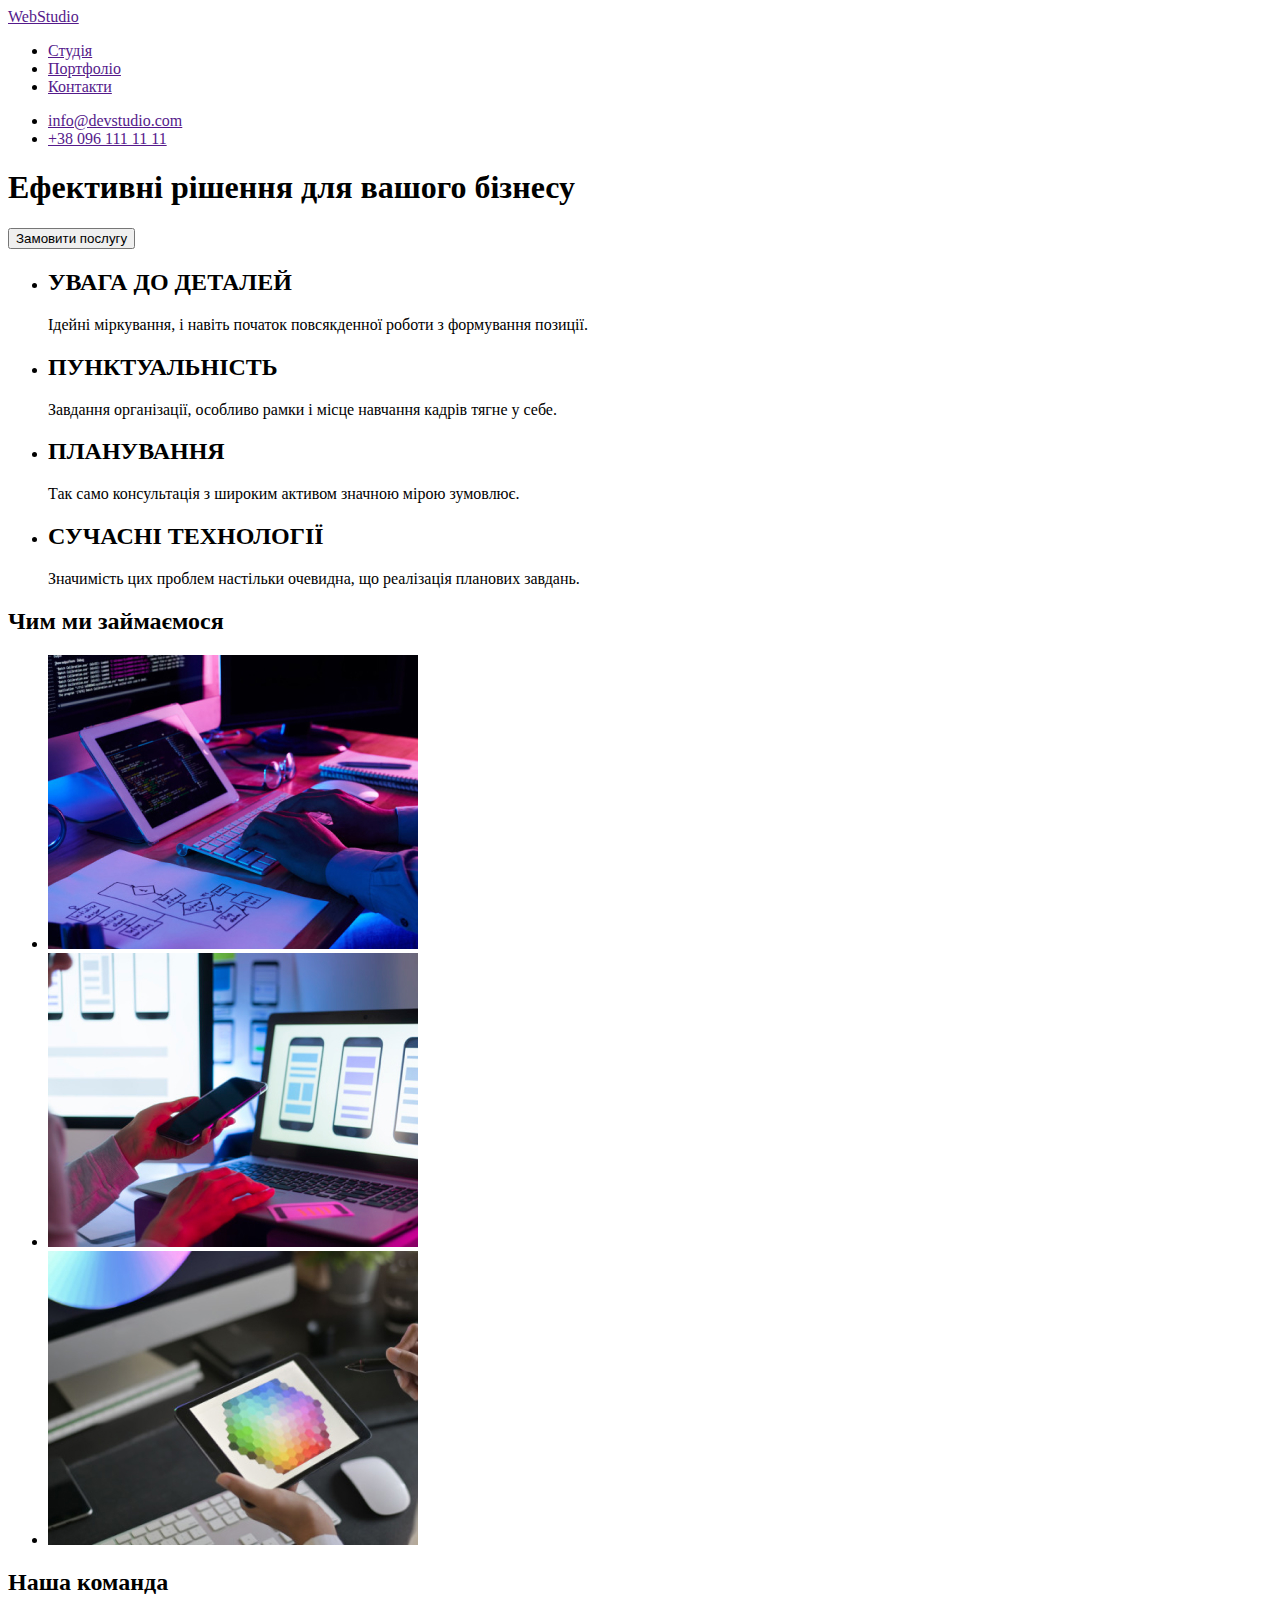
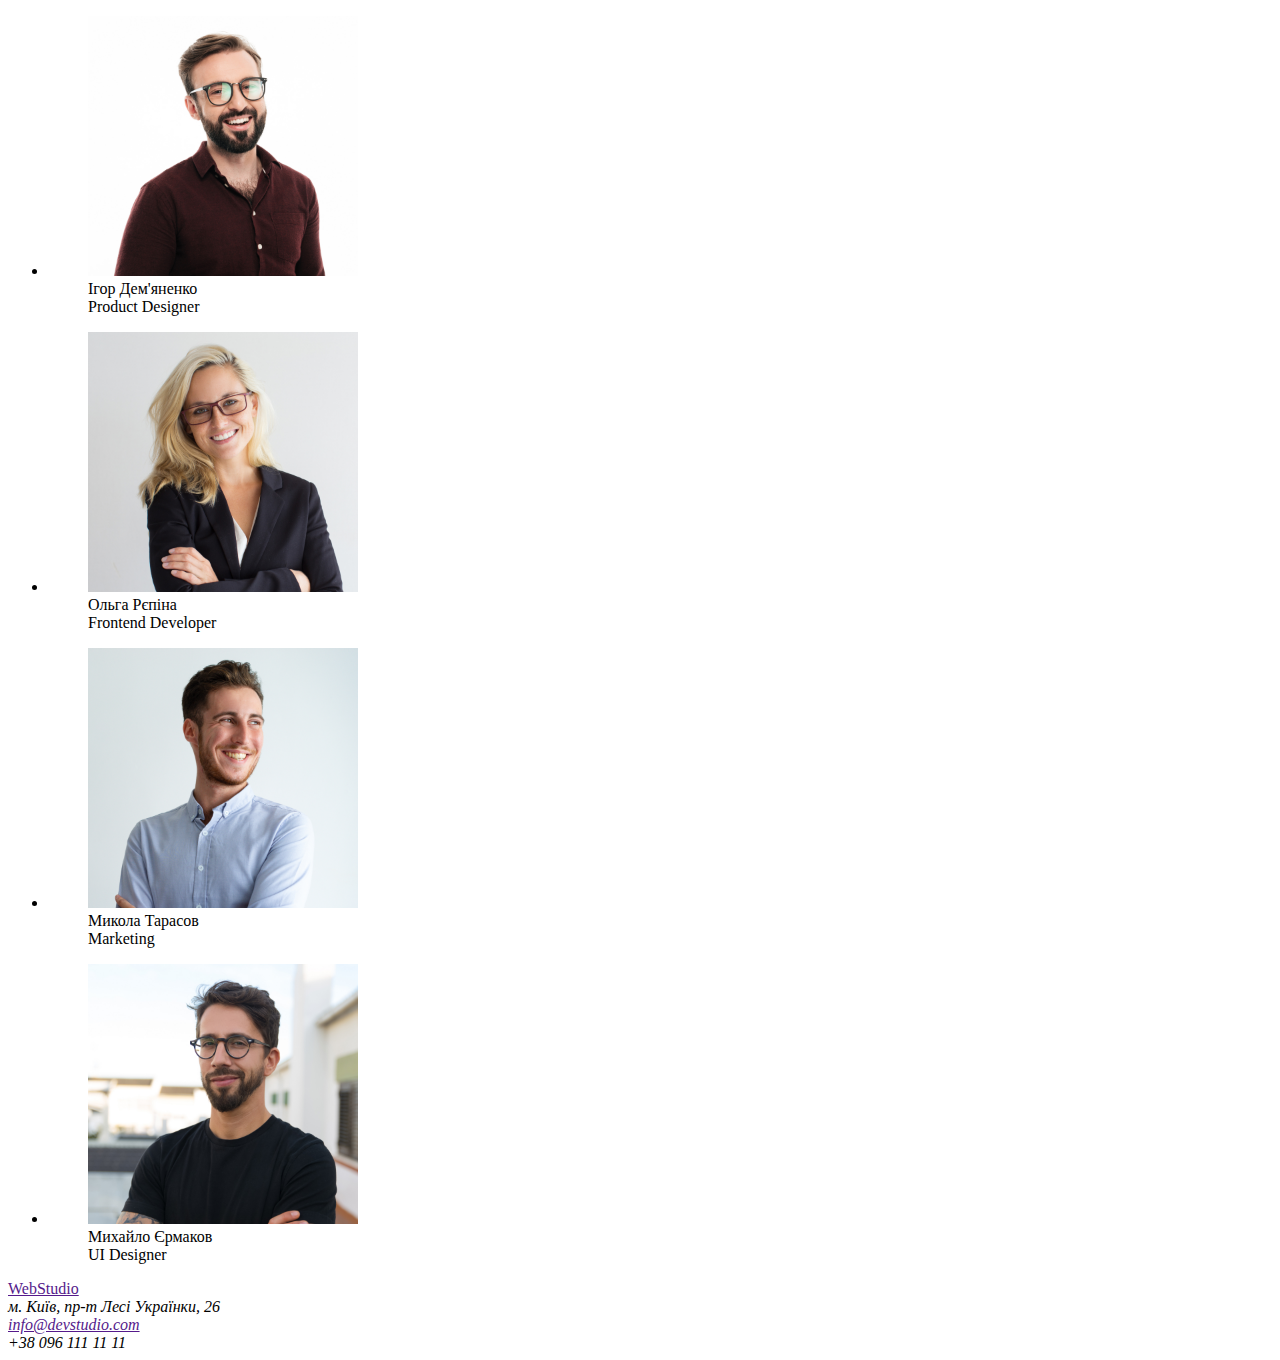
==== index.html @ 057d4aed "feat: add basic html" ====
<!DOCTYPE html>
<html lang="en">

<head>
  <meta charset="UTF-8">
  <meta name="viewport" content="width=device-width, initial-scale=1.0">
  <title>Document</title>
</head>

<body>
  <header>
    <nav>
      <a href="">
        WebStudio
      </a>

      <ul>
        <li><a href="">Студія</a></li>
        <li><a href="">Портфоліо</a></li>
        <li><a href="">Контакти</a></li>
      </ul>
    </nav>

    <ul>
      <li><a href="">info@devstudio.com</a></li>
      <li><a href="">+38 096 111 11 11</a></li>
    </ul>
  </header>

  <section>
    <h1>Ефективні рішення для вашого бізнесу</h1>
    <button type="button">Замовити послугу</button>
  </section>

  <section>
    <ul>
      <li>
        <h2>УВАГА ДО ДЕТАЛЕЙ</h2>
        <p>
          Ідейні міркування, і навіть початок повсякденної роботи з формування позиції.
        </p>
      </li>
      <li>
        <h2>ПУНКТУАЛЬНІСТЬ</h2>
        <p>
          Завдання організації, особливо рамки і місце навчання кадрів тягне у себе.
        </p>
      </li>
      <li>
        <h2>ПЛАНУВАННЯ</h2>
        <p>
          Так само консультація з широким активом значною мірою зумовлює.
        </p>
      </li>
      <li>
        <h2>СУЧАСНІ ТЕХНОЛОГІЇ</h2>
        <p>
          Значимість цих проблем настільки очевидна, що реалізація планових завдань.
        </p>
      </li>
    </ul>
  </section>

  <section>
    <h2>Чим ми займаємося</h2>
    <ul>
      <li>
        <a href=""></a>
        <img src="./images/img.jpg" alt="programmer is working" width="370">
      </li>
      <li>
        <a href=""></a>
        <img src="./images/img2.jpg" alt="web ui designer" width="370">
      </li>
      <li>
        <a href=""></a>
        <img src="./images/img3.jpg" alt="creative artist web designer" width="370">
    </ul>
  </section>

  <section>
    <h2>Наша команда</h2>
    <ul>
      <li>
        <figure>
          <img src="./images/demyanenko.jpg" alt="Product Designer" width="270">
          <figcaption>Ігор Дем'яненко<br>Product Designer</figcaption>
        </figure>
      </li>
      <li>
        <figure>
          <img src="./images/repina.jpg" alt="Frontend Developer" width="270">
          <figcaption>Ольга Рєпіна<br>Frontend Developer</figcaption>
        </figure>
      </li>
      <li>
        <figure>
          <img src="./images/tarasov.jpg" alt="Marketing" width="270">
          <figcaption>Микола Тарасов<br>Marketing</figcaption>
        </figure>
      </li>
      <li>
        <figure>
          <img src="./images/yermakov.jpg" alt="UI Designer" width="270">
          <figcaption>Михайло Єрмаков<br>UI Designer</figcaption>
        </figure>
      </li>
    </ul>
  </section>
  <footer>
    <a href="">WebStudio</a>
    <address>м. Київ, пр-т Лесі Українки, 26<br>
      <a href="">info@devstudio.com</a><br>
      +38 096 111 11 11
    </address>
  </footer>
</body>



</html>
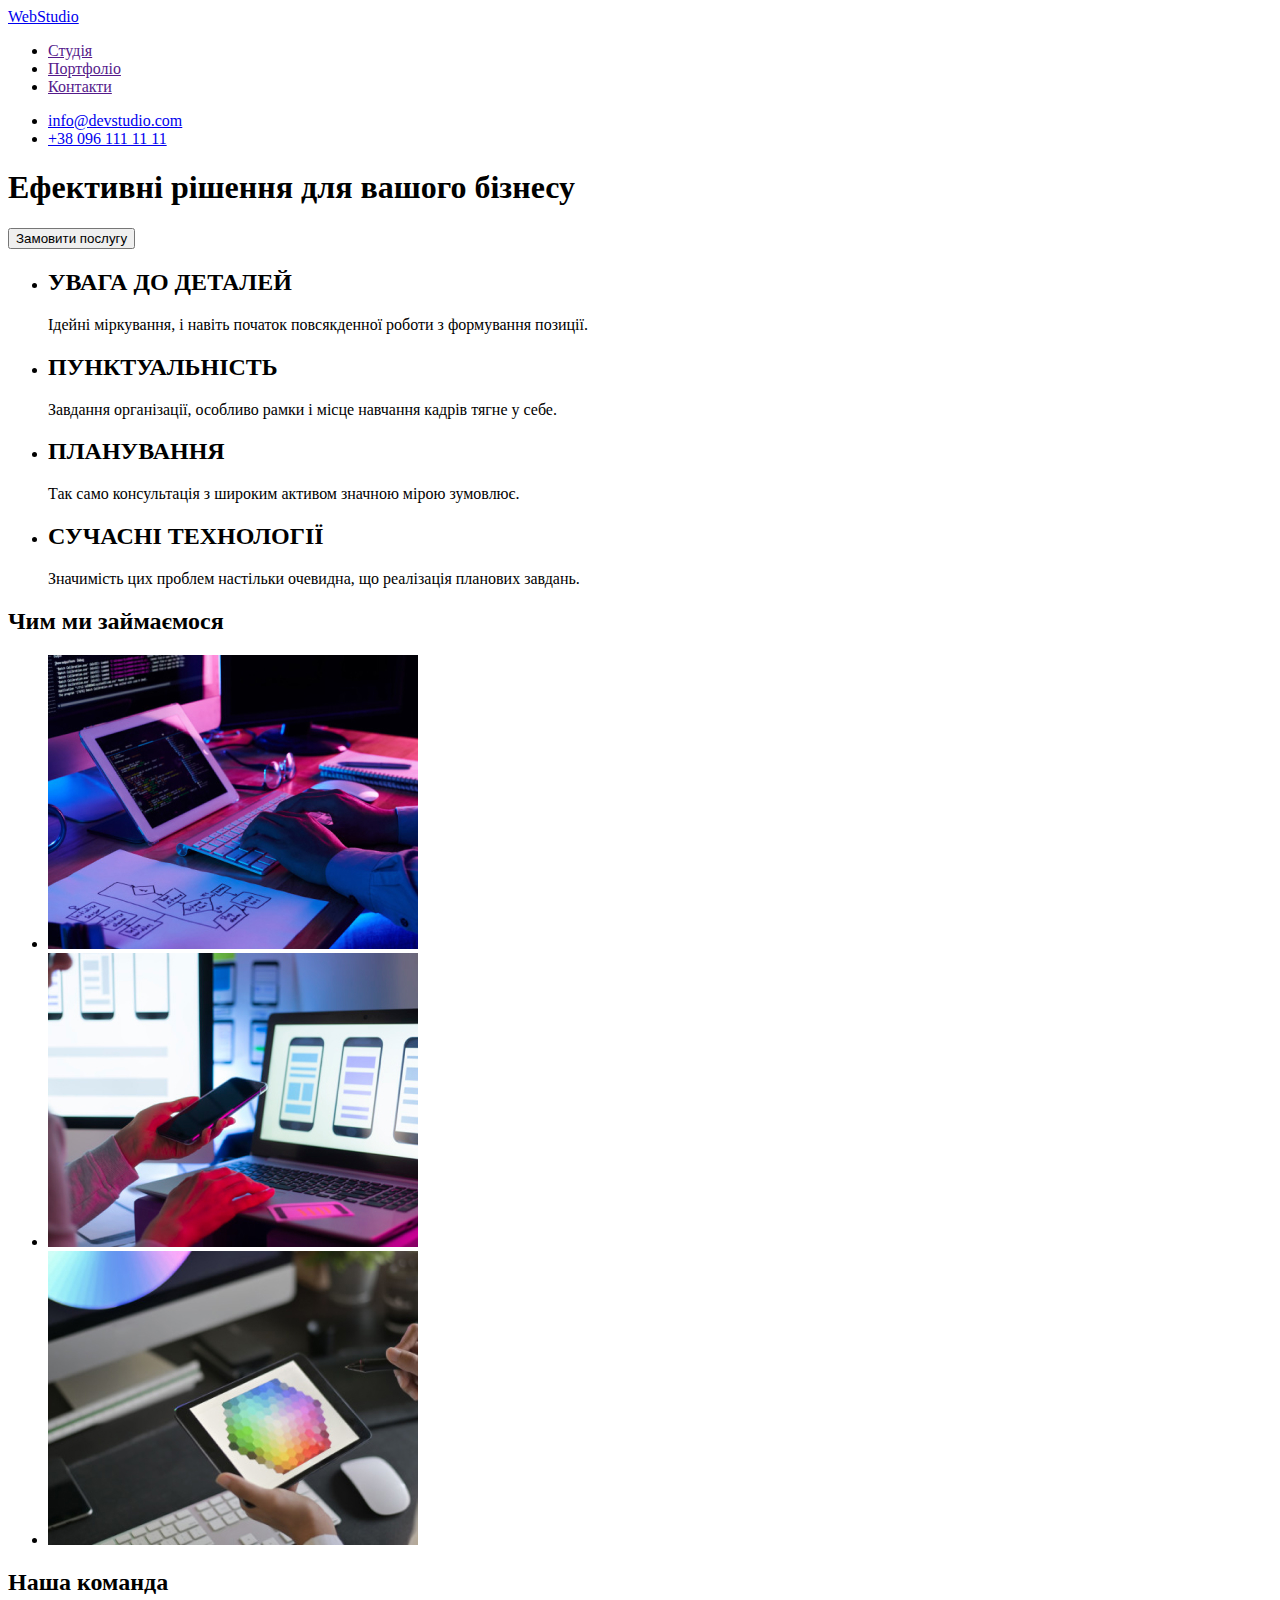
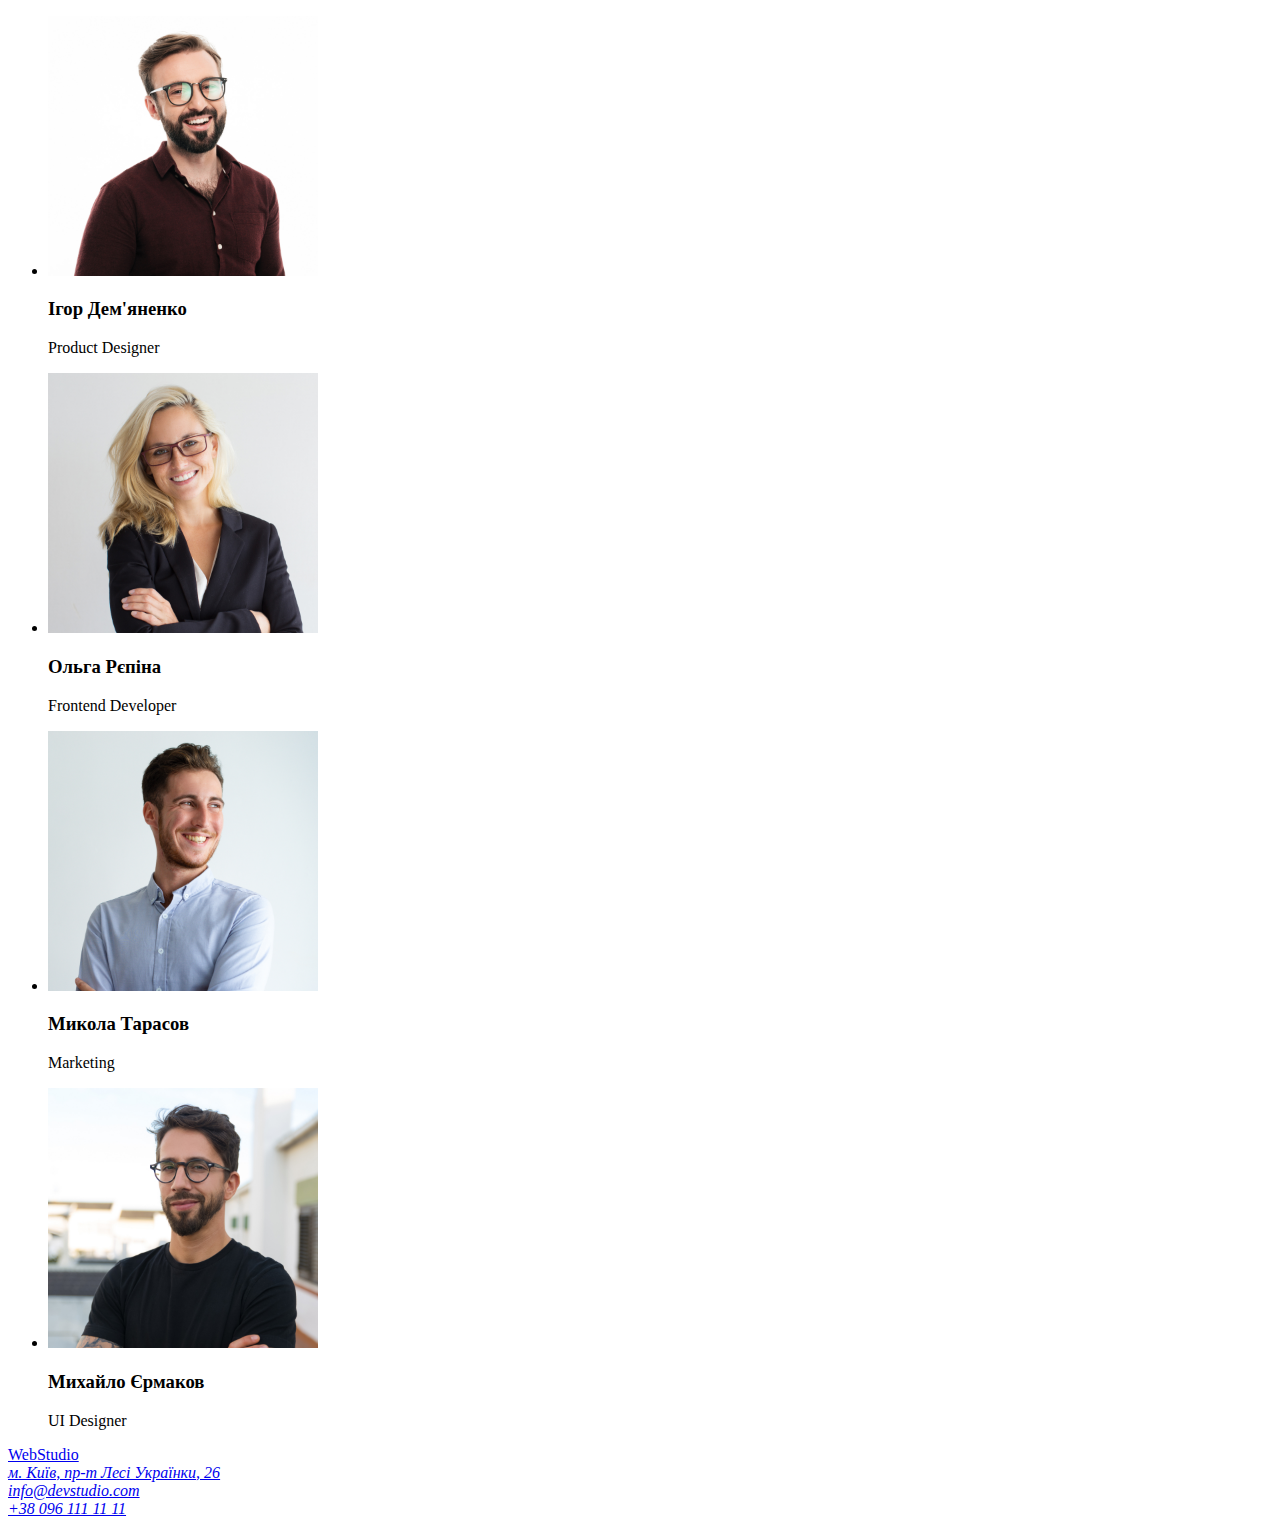
==== commit 51f61bef: "fix: update html" ====
--- a/index.html
+++ b/index.html
@@ -1,19 +1,18 @@
 <!DOCTYPE html>
-<html lang="en">
+<html lang="uk">
 
 <head>
   <meta charset="UTF-8">
   <meta name="viewport" content="width=device-width, initial-scale=1.0">
-  <title>Document</title>
+  <title>WebStudio</title>
 </head>
 
 <body>
   <header>
+    <a href="./index.html">
+      WebStudio
+    </a>
     <nav>
-      <a href="">
-        WebStudio
-      </a>
-
       <ul>
         <li><a href="">Студія</a></li>
         <li><a href="">Портфоліо</a></li>
@@ -22,8 +21,8 @@
     </nav>
 
     <ul>
-      <li><a href="">info@devstudio.com</a></li>
-      <li><a href="">+38 096 111 11 11</a></li>
+      <li><a href="mailto:info@devstudio.com">info@devstudio.com</a></li>
+      <li><a href="tel:+380961111111">+38 096 111 11 11</a></li>
     </ul>
   </header>
 
@@ -65,15 +64,12 @@
     <h2>Чим ми займаємося</h2>
     <ul>
       <li>
-        <a href=""></a>
         <img src="./images/img.jpg" alt="programmer is working" width="370">
       </li>
       <li>
-        <a href=""></a>
         <img src="./images/img2.jpg" alt="web ui designer" width="370">
       </li>
       <li>
-        <a href=""></a>
         <img src="./images/img3.jpg" alt="creative artist web designer" width="370">
     </ul>
   </section>
@@ -82,36 +78,44 @@
     <h2>Наша команда</h2>
     <ul>
       <li>
-        <figure>
-          <img src="./images/demyanenko.jpg" alt="Product Designer" width="270">
-          <figcaption>Ігор Дем'яненко<br>Product Designer</figcaption>
-        </figure>
+        <img src="./images/demyanenko.jpg" alt="Product Designer" width="270">
+        <div>
+          <h3>Ігор Дем'яненко</h3>
+          <p>Product Designer</p>
+        </div>
       </li>
       <li>
-        <figure>
-          <img src="./images/repina.jpg" alt="Frontend Developer" width="270">
-          <figcaption>Ольга Рєпіна<br>Frontend Developer</figcaption>
-        </figure>
+        <img src="./images/repina.jpg" alt="Frontend Developer" width="270">
+        <div>
+          <h3>Ольга Рєпіна</h3>
+          <p>Frontend Developer</p>
+        </div>
+
       </li>
       <li>
-        <figure>
-          <img src="./images/tarasov.jpg" alt="Marketing" width="270">
-          <figcaption>Микола Тарасов<br>Marketing</figcaption>
-        </figure>
+        <img src="./images/tarasov.jpg" alt="Marketing" width="270">
+        <div>
+          <h3>Микола Тарасов</h3>
+          <p>Marketing</p>
+        </div>
+
       </li>
       <li>
-        <figure>
-          <img src="./images/yermakov.jpg" alt="UI Designer" width="270">
-          <figcaption>Михайло Єрмаков<br>UI Designer</figcaption>
-        </figure>
+        <img src="./images/yermakov.jpg" alt="UI Designer" width="270">
+        <div>
+          <h3>Михайло Єрмаков</h3>
+          <p>UI Designer</p>
+        </div>
       </li>
     </ul>
+
   </section>
   <footer>
-    <a href="">WebStudio</a>
-    <address>м. Київ, пр-т Лесі Українки, 26<br>
-      <a href="">info@devstudio.com</a><br>
-      +38 096 111 11 11
+    <a href="./index.html">WebStudio</a>
+    <address>
+      <a href="https://maps.app.goo.gl/Mt3xaEdfmqKsdVVn9">м. Київ, пр-т Лесі Українки, 26</a><br>
+      <a href="mailto:info@devstudio.com">info@devstudio.com</a><br>
+      <a href="tel:+380961111111">+38 096 111 11 11</a>
     </address>
   </footer>
 </body>
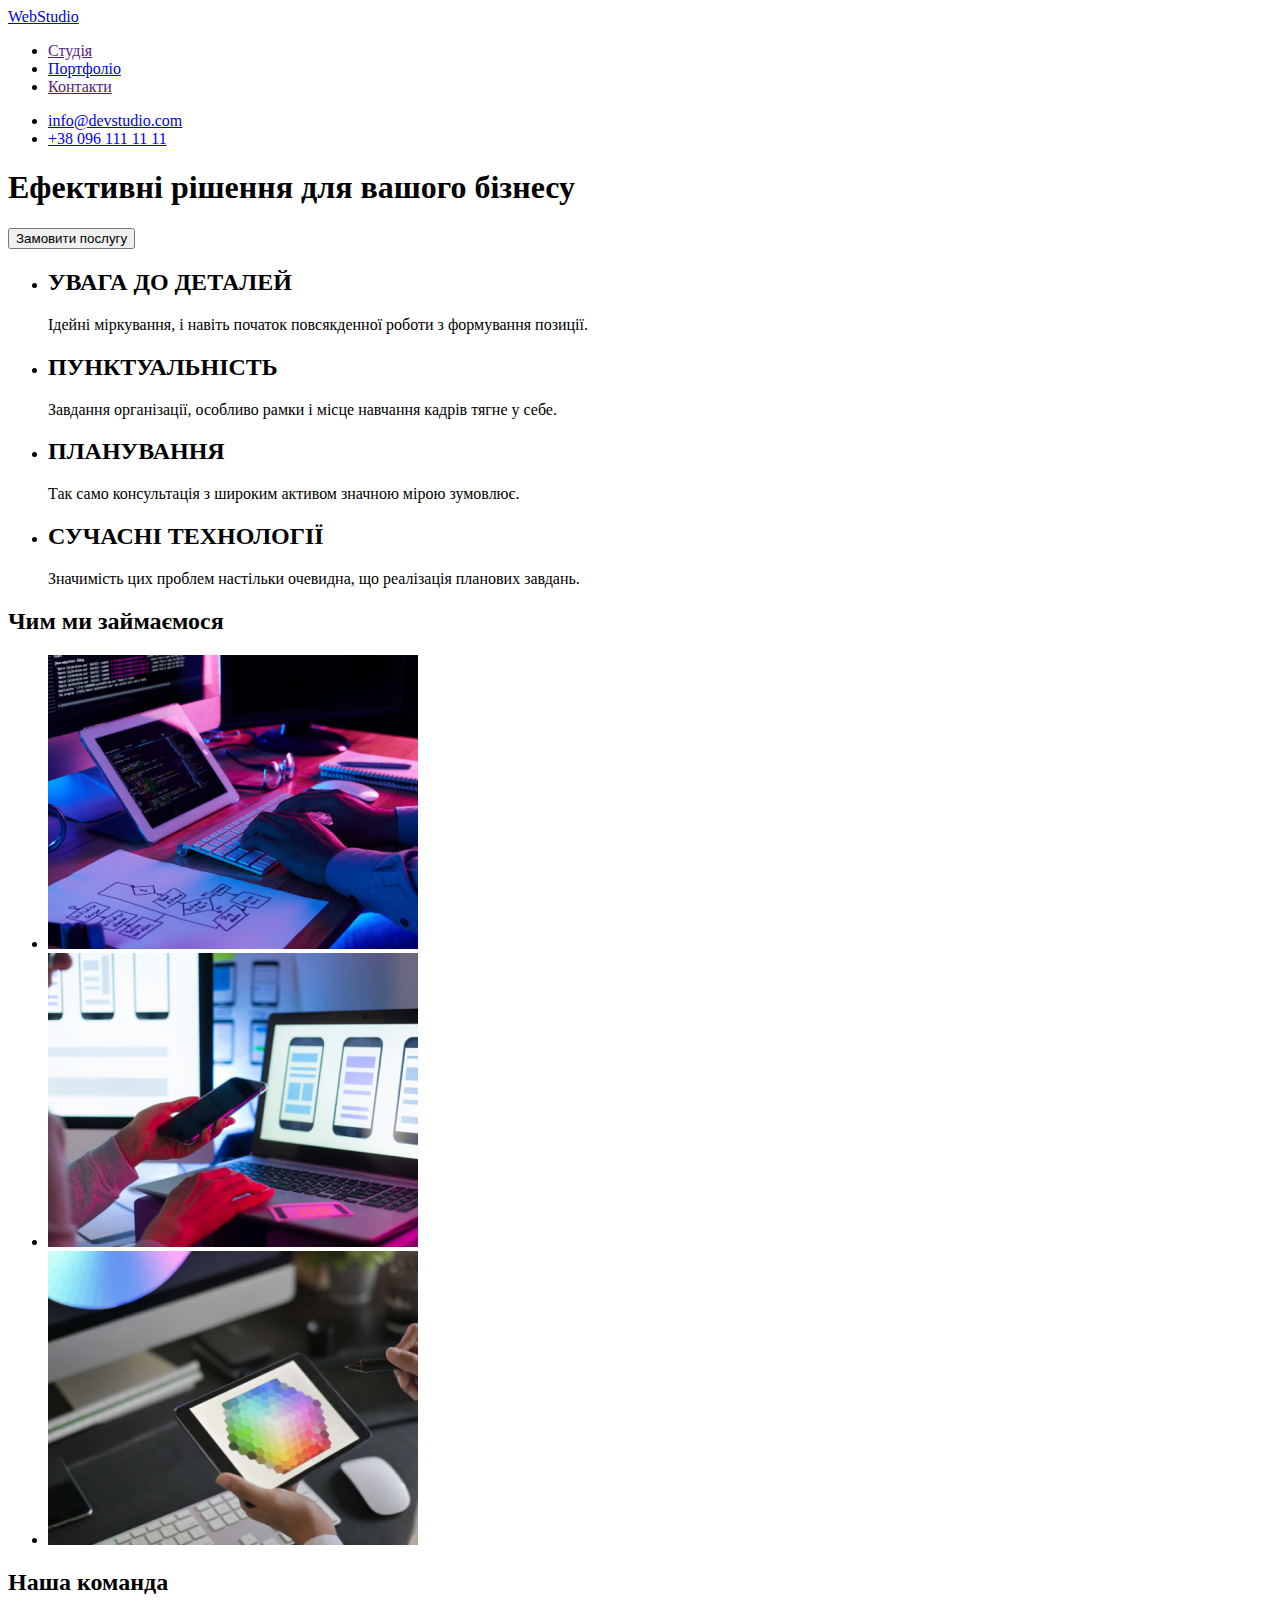
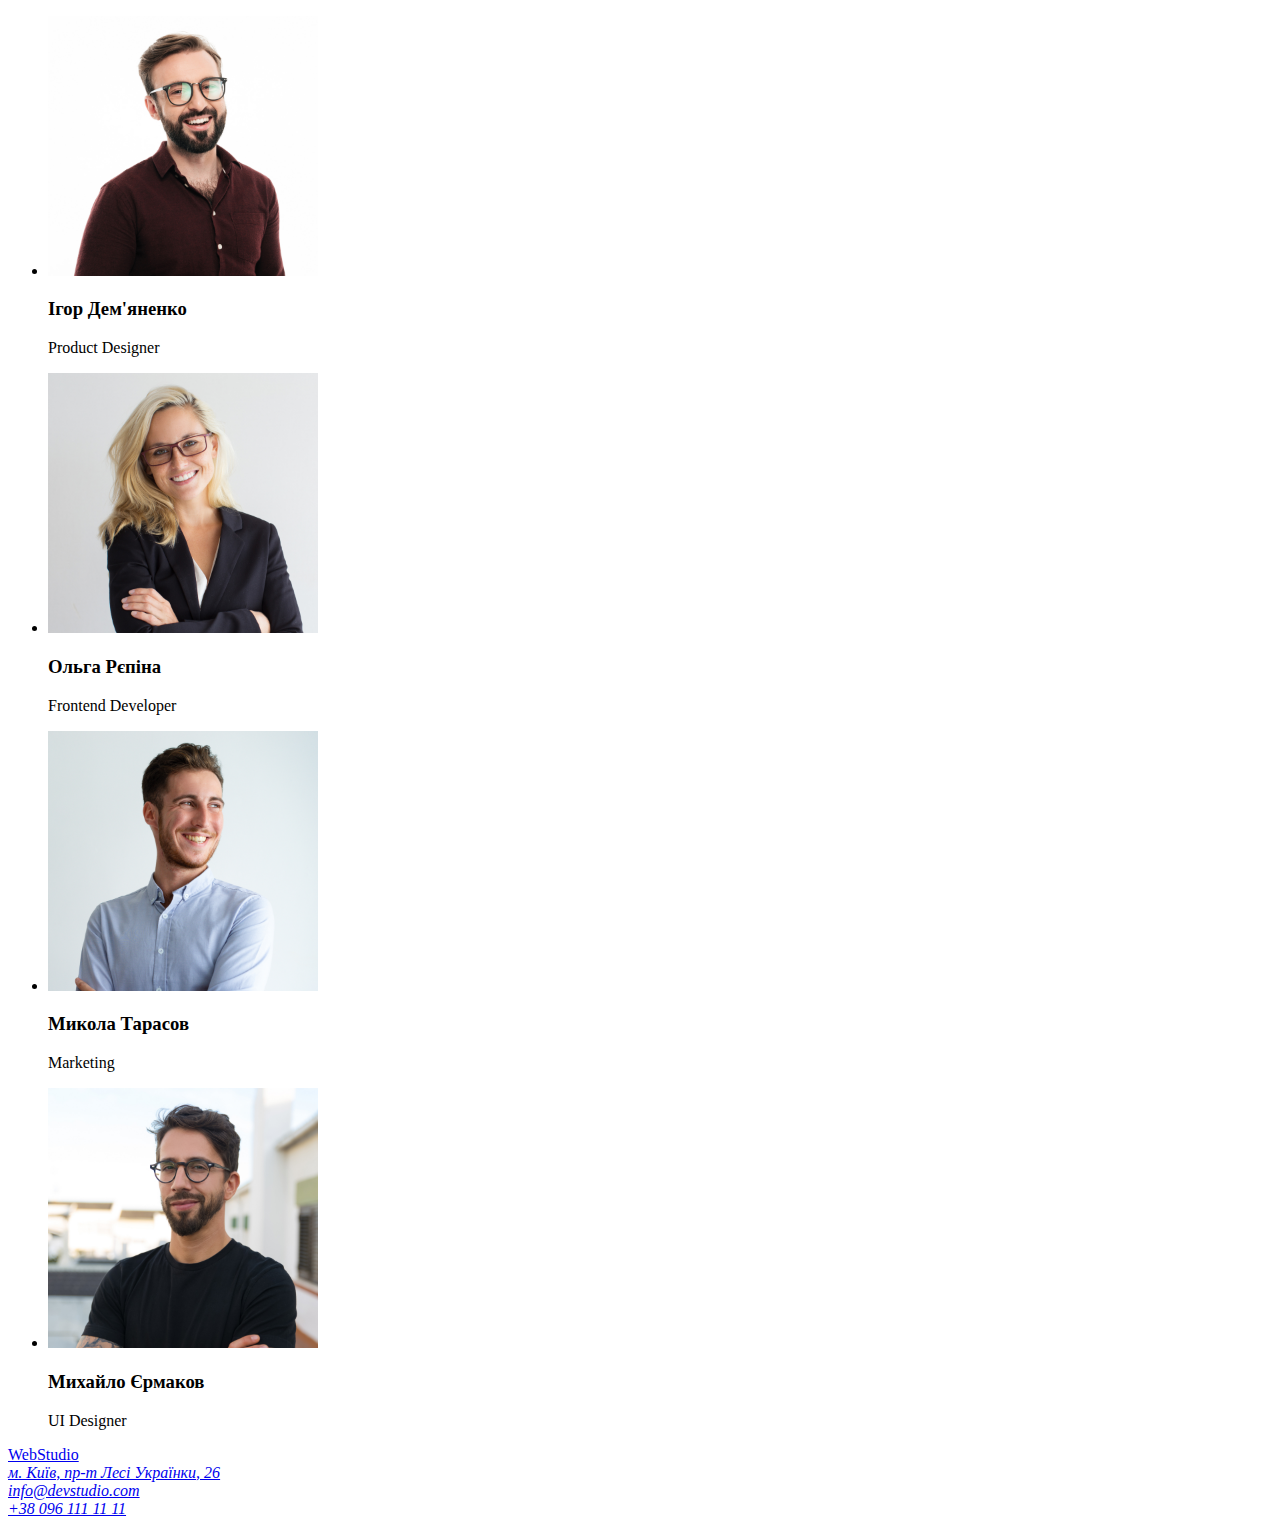
==== commit de7327a5: "fix: update layout" ====
--- a/index.html
+++ b/index.html
@@ -1,58 +1,59 @@
 <!DOCTYPE html>
-<html lang="uk">
+<html lang="ua">
 
 <head>
   <meta charset="UTF-8">
   <meta name="viewport" content="width=device-width, initial-scale=1.0">
   <title>WebStudio</title>
+  <link rel="stylesheet" href="./css/style.css">
 </head>
 
 <body>
   <header>
-    <a href="./index.html">
+    <a href="./index.html" class="logo">
       WebStudio
     </a>
     <nav>
-      <ul>
-        <li><a href="">Студія</a></li>
-        <li><a href="">Портфоліо</a></li>
-        <li><a href="">Контакти</a></li>
+      <ul class="site-nav">
+        <li><a href="" class="link">Студія</a></li>
+        <li><a href="./portfolio.html" class="link">Портфоліо</a></li>
+        <li><a href="" class="link">Контакти</a></li>
       </ul>
     </nav>
 
-    <ul>
-      <li><a href="mailto:info@devstudio.com">info@devstudio.com</a></li>
-      <li><a href="tel:+380961111111">+38 096 111 11 11</a></li>
+    <ul class="contact">
+      <li><a href="mailto:info@devstudio.com" class="contact-link">info@devstudio.com</a></li>
+      <li><a href="tel:+380961111111" class="contact-link">+38 096 111 11 11</a></li>
     </ul>
   </header>
 
-  <section>
-    <h1>Ефективні рішення для вашого бізнесу</h1>
-    <button type="button">Замовити послугу</button>
+  <section class="hero">
+    <h1 class="hero-title">Ефективні рішення для вашого бізнесу</h1>
+    <button type="" class="button">Замовити послугу</button>
   </section>
 
   <section>
     <ul>
       <li>
-        <h2>УВАГА ДО ДЕТАЛЕЙ</h2>
+        <h2 class="section-title">УВАГА ДО ДЕТАЛЕЙ</h2>
         <p>
           Ідейні міркування, і навіть початок повсякденної роботи з формування позиції.
         </p>
       </li>
       <li>
-        <h2>ПУНКТУАЛЬНІСТЬ</h2>
+        <h2 class="section-title">ПУНКТУАЛЬНІСТЬ</h2>
         <p>
           Завдання організації, особливо рамки і місце навчання кадрів тягне у себе.
         </p>
       </li>
       <li>
-        <h2>ПЛАНУВАННЯ</h2>
+        <h2 class="section-title">ПЛАНУВАННЯ</h2>
         <p>
           Так само консультація з широким активом значною мірою зумовлює.
         </p>
       </li>
       <li>
-        <h2>СУЧАСНІ ТЕХНОЛОГІЇ</h2>
+        <h2 class="section-title">СУЧАСНІ ТЕХНОЛОГІЇ</h2>
         <p>
           Значимість цих проблем настільки очевидна, що реалізація планових завдань.
         </p>
@@ -61,61 +62,61 @@
   </section>
 
   <section>
-    <h2>Чим ми займаємося</h2>
+    <h2 class="section-title">Чим ми займаємося</h2>
     <ul>
       <li>
-        <img src="./images/img.jpg" alt="programmer is working" width="370">
+        <img src="./images/img.jpg" alt="програміст, який працює" width="370">
       </li>
       <li>
-        <img src="./images/img2.jpg" alt="web ui designer" width="370">
+        <img src="./images/img2.jpg" alt="веб дизайнер" width="370">
       </li>
       <li>
-        <img src="./images/img3.jpg" alt="creative artist web designer" width="370">
+        <img src="./images/img3.jpg" alt="креативний веб дизайнер" width="370">
     </ul>
   </section>
 
   <section>
-    <h2>Наша команда</h2>
+    <h2 class="section-title">Наша команда</h2>
     <ul>
       <li>
-        <img src="./images/demyanenko.jpg" alt="Product Designer" width="270">
+        <img src="./images/demyanenko.jpg" alt="продуктовий дизайнер" width="270">
         <div>
-          <h3>Ігор Дем'яненко</h3>
+          <h3 class="section-title">Ігор Дем'яненко</h3>
           <p>Product Designer</p>
         </div>
       </li>
       <li>
-        <img src="./images/repina.jpg" alt="Frontend Developer" width="270">
+        <img src="./images/repina.jpg" alt="фронтенд розробник" width="270">
         <div>
-          <h3>Ольга Рєпіна</h3>
+          <h3 class="section-title">Ольга Рєпіна</h3>
           <p>Frontend Developer</p>
         </div>
 
       </li>
       <li>
-        <img src="./images/tarasov.jpg" alt="Marketing" width="270">
+        <img src="./images/tarasov.jpg" alt="маркетинг" width="270">
         <div>
-          <h3>Микола Тарасов</h3>
+          <h3 class="section-title">Микола Тарасов</h3>
           <p>Marketing</p>
         </div>
 
       </li>
       <li>
-        <img src="./images/yermakov.jpg" alt="UI Designer" width="270">
+        <img src="./images/yermakov.jpg" alt="дизайнер" width="270">
         <div>
-          <h3>Михайло Єрмаков</h3>
+          <h3 class="section-title">Михайло Єрмаков</h3>
           <p>UI Designer</p>
         </div>
       </li>
     </ul>
 
   </section>
-  <footer>
+  <footer class="footer">
     <a href="./index.html">WebStudio</a>
-    <address>
-      <a href="https://maps.app.goo.gl/Mt3xaEdfmqKsdVVn9">м. Київ, пр-т Лесі Українки, 26</a><br>
-      <a href="mailto:info@devstudio.com">info@devstudio.com</a><br>
-      <a href="tel:+380961111111">+38 096 111 11 11</a>
+    <address class="address">
+      <a href="https://maps.app.goo.gl/Mt3xaEdfmqKsdVVn9" class="address-map">м. Київ, пр-т Лесі Українки, 26</a><br>
+      <a href="mailto:info@devstudio.com" class="address-contact">info@devstudio.com</a><br>
+      <a href="tel:+380961111111" class="address-contact">+38 096 111 11 11</a>
     </address>
   </footer>
 </body>
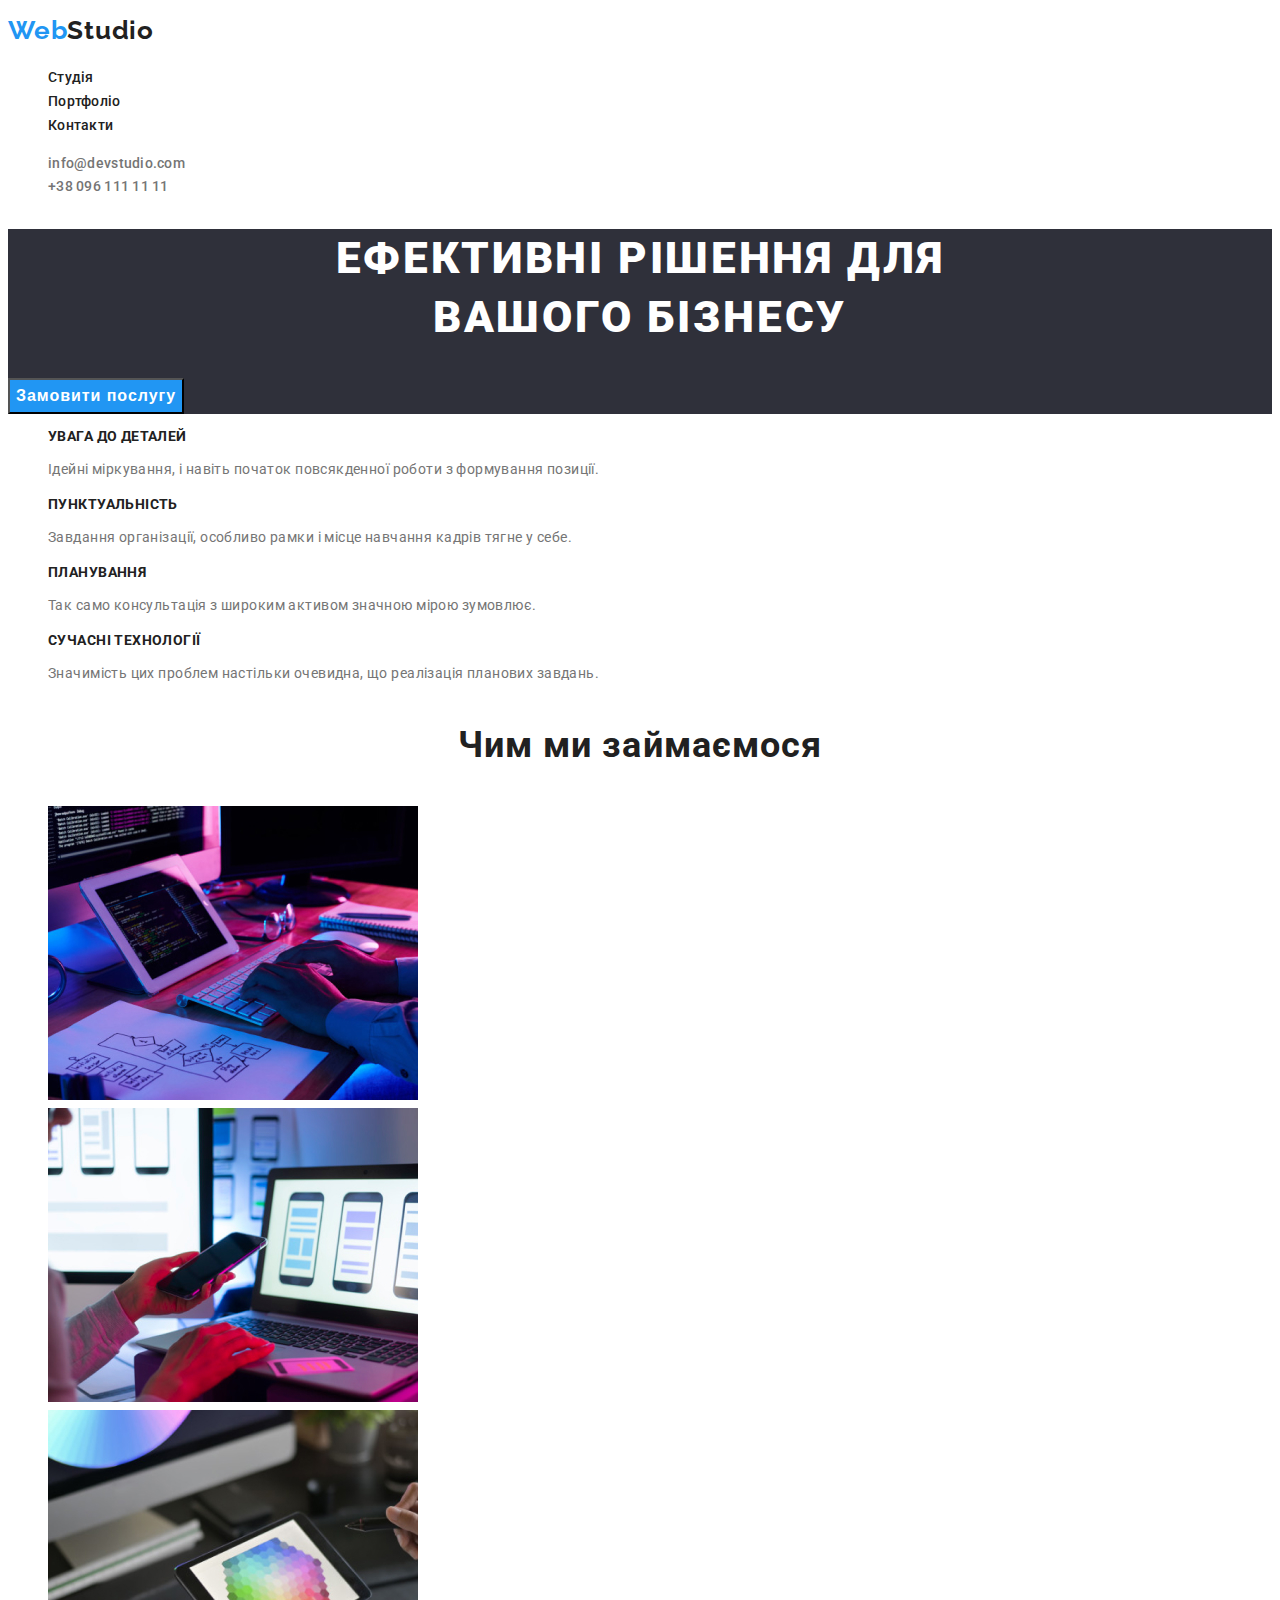
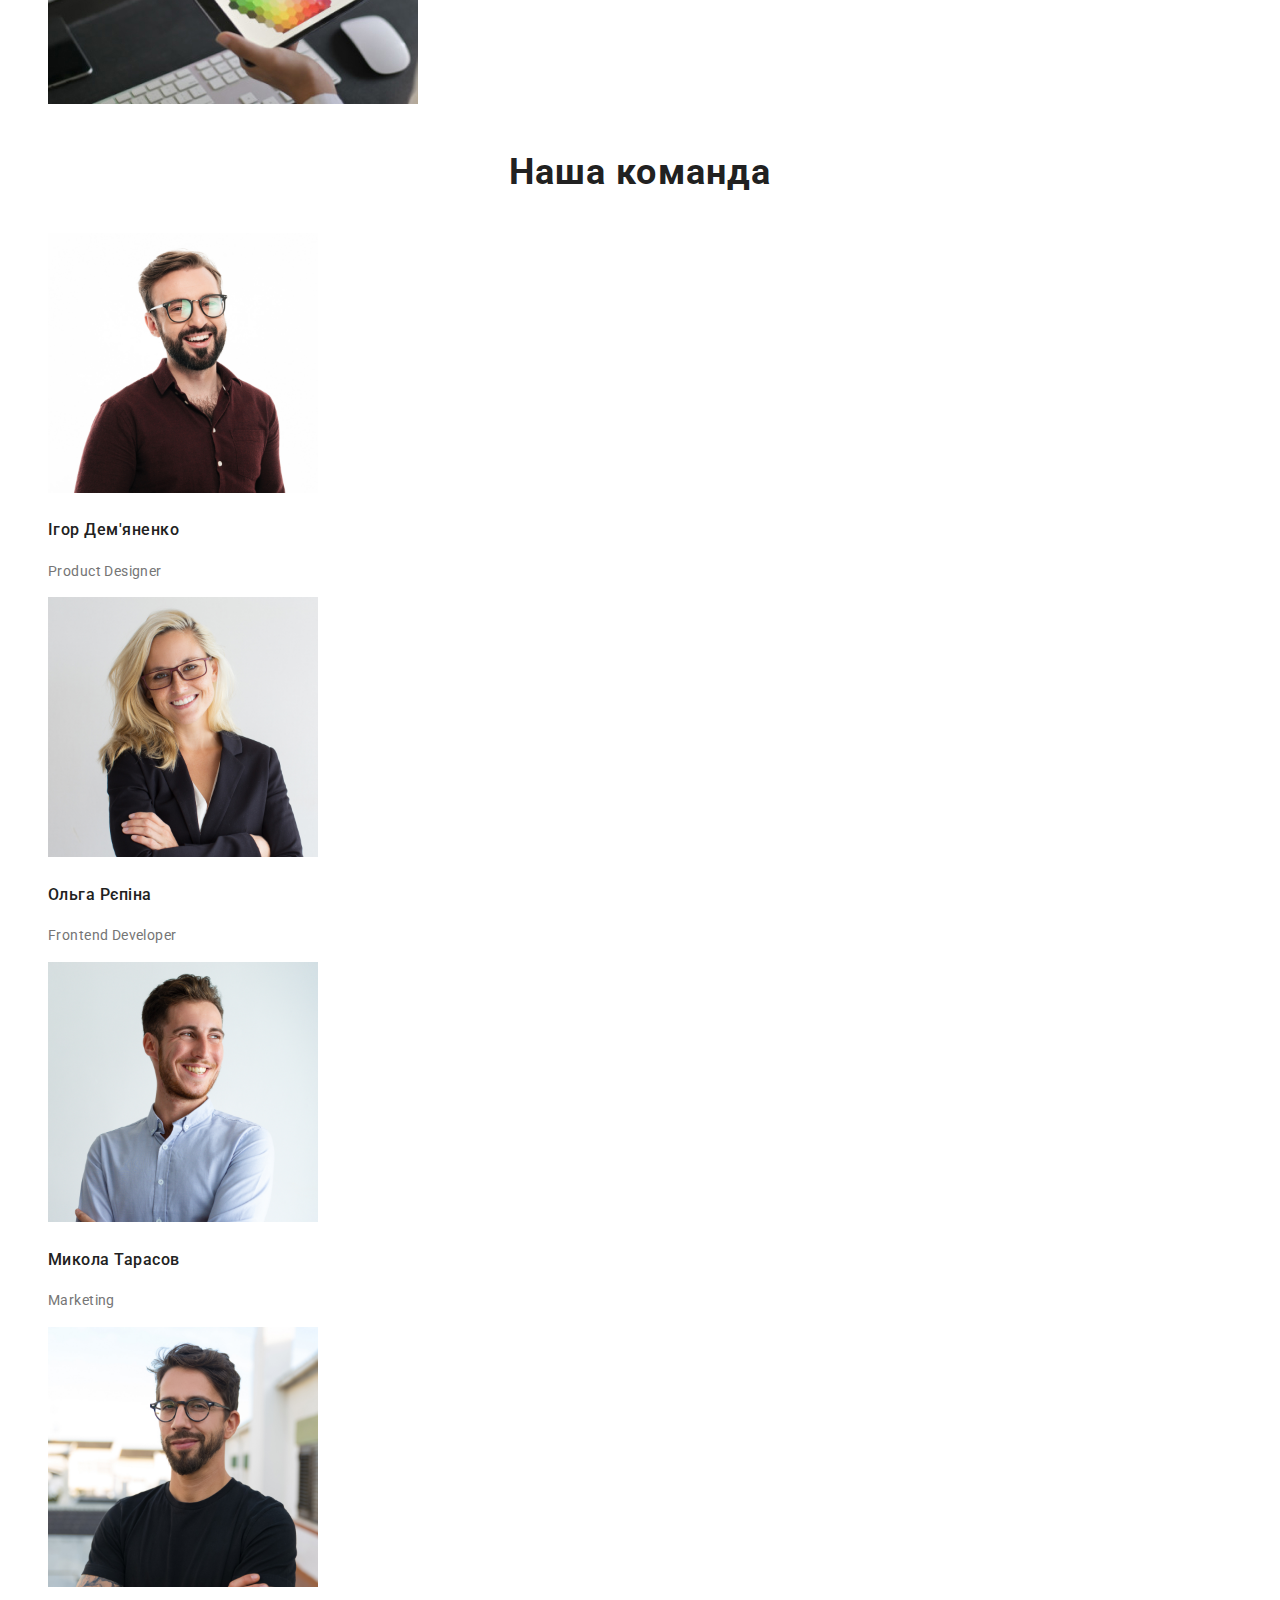
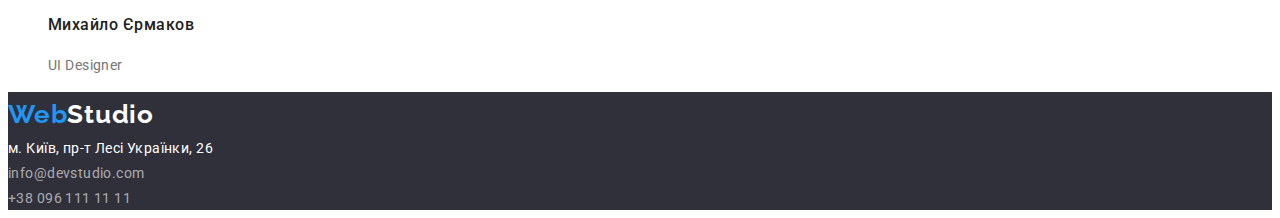
==== commit 12dc585e: "feat: add portfolio page, color and fonts" ====
--- a/index.html
+++ b/index.html
@@ -5,13 +5,17 @@
   <meta charset="UTF-8">
   <meta name="viewport" content="width=device-width, initial-scale=1.0">
   <title>WebStudio</title>
+  <link rel="preconnect" href="https://fonts.googleapis.com">
+  <link rel="preconnect" href="https://fonts.gstatic.com" crossorigin>
+  <link href="https://fonts.googleapis.com/css2?family=Raleway:wght@700&family=Roboto:wght@400;500;700;900&display=swap"
+    rel="stylesheet">
   <link rel="stylesheet" href="./css/style.css">
 </head>
 
 <body>
   <header>
     <a href="./index.html" class="logo">
-      WebStudio
+      <span class="accent">Web</span>Studio
     </a>
     <nav>
       <ul class="site-nav">
@@ -28,32 +32,32 @@
   </header>
 
   <section class="hero">
-    <h1 class="hero-title">Ефективні рішення для вашого бізнесу</h1>
+    <h1 class="hero-title">Ефективні рішення для<br>вашого бізнесу</h1>
     <button type="" class="button">Замовити послугу</button>
   </section>
 
   <section>
     <ul>
       <li>
-        <h2 class="section-title">УВАГА ДО ДЕТАЛЕЙ</h2>
+        <h2 class="section-title text">УВАГА ДО ДЕТАЛЕЙ</h2>
         <p>
           Ідейні міркування, і навіть початок повсякденної роботи з формування позиції.
         </p>
       </li>
       <li>
-        <h2 class="section-title">ПУНКТУАЛЬНІСТЬ</h2>
+        <h2 class="section-title text">ПУНКТУАЛЬНІСТЬ</h2>
         <p>
           Завдання організації, особливо рамки і місце навчання кадрів тягне у себе.
         </p>
       </li>
       <li>
-        <h2 class="section-title">ПЛАНУВАННЯ</h2>
+        <h2 class="section-title text">ПЛАНУВАННЯ</h2>
         <p>
           Так само консультація з широким активом значною мірою зумовлює.
         </p>
       </li>
       <li>
-        <h2 class="section-title">СУЧАСНІ ТЕХНОЛОГІЇ</h2>
+        <h2 class="section-title text">СУЧАСНІ ТЕХНОЛОГІЇ</h2>
         <p>
           Значимість цих проблем настільки очевидна, що реалізація планових завдань.
         </p>
@@ -62,7 +66,7 @@
   </section>
 
   <section>
-    <h2 class="section-title">Чим ми займаємося</h2>
+    <h2 class="section-title name">Чим ми займаємося</h2>
     <ul>
       <li>
         <img src="./images/img.jpg" alt="програміст, який працює" width="370">
@@ -76,7 +80,7 @@
   </section>
 
   <section>
-    <h2 class="section-title">Наша команда</h2>
+    <h2 class="section-title name">Наша команда</h2>
     <ul>
       <li>
         <img src="./images/demyanenko.jpg" alt="продуктовий дизайнер" width="270">
@@ -112,9 +116,12 @@
 
   </section>
   <footer class="footer">
-    <a href="./index.html">WebStudio</a>
+    <a href="./index.html" class="logo">
+      <span class="accent">Web</span><span class="accent-studio">Studio</span>
+    </a>
     <address class="address">
-      <a href="https://maps.app.goo.gl/Mt3xaEdfmqKsdVVn9" class="address-map">м. Київ, пр-т Лесі Українки, 26</a><br>
+      <a href="https://maps.app.goo.gl/Mt3xaEdfmqKsdVVn9" target="_blank" class="address-map">м. Київ, пр-т Лесі
+        Українки, 26</a><br>
       <a href="mailto:info@devstudio.com" class="address-contact">info@devstudio.com</a><br>
       <a href="tel:+380961111111" class="address-contact">+38 096 111 11 11</a>
     </address>
--- a/css/style.css
+++ b/css/style.css
@@ -0,0 +1,172 @@
+:root {
+    --primary-grey: #757575;
+    --primary-dark: #212121;
+    --accent: #2196F3;
+    --address: rgba(255, 255, 255, 0.60);
+    --white: #FFF;
+}
+
+ul {
+    list-style: none;
+}
+
+body {
+    color: var(--primary-grey);
+    font-family: Roboto, sans-serif;
+    font-size: 14px;
+    font-weight: 400;
+    line-height: 1.7;
+    letter-spacing: 0.42px;
+}
+
+.accent {
+    color: var(--accent)
+}
+
+.logo {
+    color: var(--primary-dark);
+    font-family: Raleway, sans-serif;
+    font-size: 26px;
+    font-weight: 700;
+    letter-spacing: 0.78px;
+    text-decoration: none;
+}
+
+.site-nav .link {
+    color: var(--primary-dark);
+    font-size: 14px;
+    font-weight: 500;
+    letter-spacing: 0.28px;
+    text-decoration: none;
+}
+
+.site-nav .link:hover,
+.site-nav .link:focus {
+    color: var(--accent);
+}
+
+.contact .contact-link {
+    color: var(--primary-grey);
+    font-size: 14px;
+    font-weight: 500;
+    letter-spacing: 0.28px;
+    text-decoration: none;
+}
+
+.contact .contact-link:hover,
+.contact .contact-link:focus {
+    color: var(--accent);
+}
+
+.hero-title {
+    color: var(--white);
+    text-align: center;
+    font-size: 44px;
+    font-weight: 900;
+    line-height: 1.36;
+    letter-spacing: 2.64px;
+    text-transform: uppercase;
+}
+
+.hero {
+    background-color: #2F303A;
+}
+
+.button,
+.button.focus {
+    color: var(--white);
+    background-color: var(--accent);
+    text-align: center;
+    font-size: 16px;
+    font-weight: 700;
+    line-height: 1.9;
+    letter-spacing: 0.96px;
+}
+
+.section-title.text {
+    font-size: 14px;
+    font-style: normal;
+    font-weight: 700;
+    line-height: normal;
+    letter-spacing: 0.42px;
+    text-transform: uppercase;
+}
+
+.section-title {
+    color: var(--primary-dark);
+    font-size: 16px;
+    font-weight: 500;
+    letter-spacing: 0.48px;
+}
+
+.section-title.name {
+    text-align: center;
+    font-size: 36px;
+    font-weight: 700;
+    letter-spacing: 1.08px;
+}
+
+.address .address-map {
+    color: var(--white);
+    font-style: normal;
+    line-height: 24px;
+    text-decoration: none;
+}
+
+.address .address-contact {
+    color: var(--address);
+    font-style: normal;
+    line-height: 24px;
+    text-decoration: none;
+}
+
+.address .address-map:hover,
+.address .address-map:focus,
+.address .address-contact:hover,
+.address .address-contact:focus {
+    color: var(--accent);
+}
+
+.accent-studio {
+    color: var(--white);
+}
+
+.footer {
+    background-color: #2F303A;
+}
+
+/* Portfolio page */
+
+.portfolio-nav .filter-link {
+    color: var(--primary-dark);
+    text-align: center;
+    font-family: Roboto, sans-serif;
+    font-size: 16px;
+    font-weight: 500;
+    line-height: 1.6;
+    letter-spacing: 0.48px;
+}
+
+.portfolio-nav .filter-link:focus,
+.portfolio-nav .filter-link:hover {
+    color: var(--white);
+    background-color: #2196F3;
+}
+
+.portfolio-title {
+    color: var(--primary-dark);
+    font-family: Roboto, sans-serif;
+    font-size: 18px;
+    font-weight: 700;
+    line-height: 2;
+    letter-spacing: 1.08px;
+}
+
+.portfolio-desc {
+    color: var(--primary-grey);
+    font-family: Roboto, sans-serif;
+    font-size: 16px;
+    font-weight: 400;
+    line-height: 1.8;
+    letter-spacing: 0.48px;
+}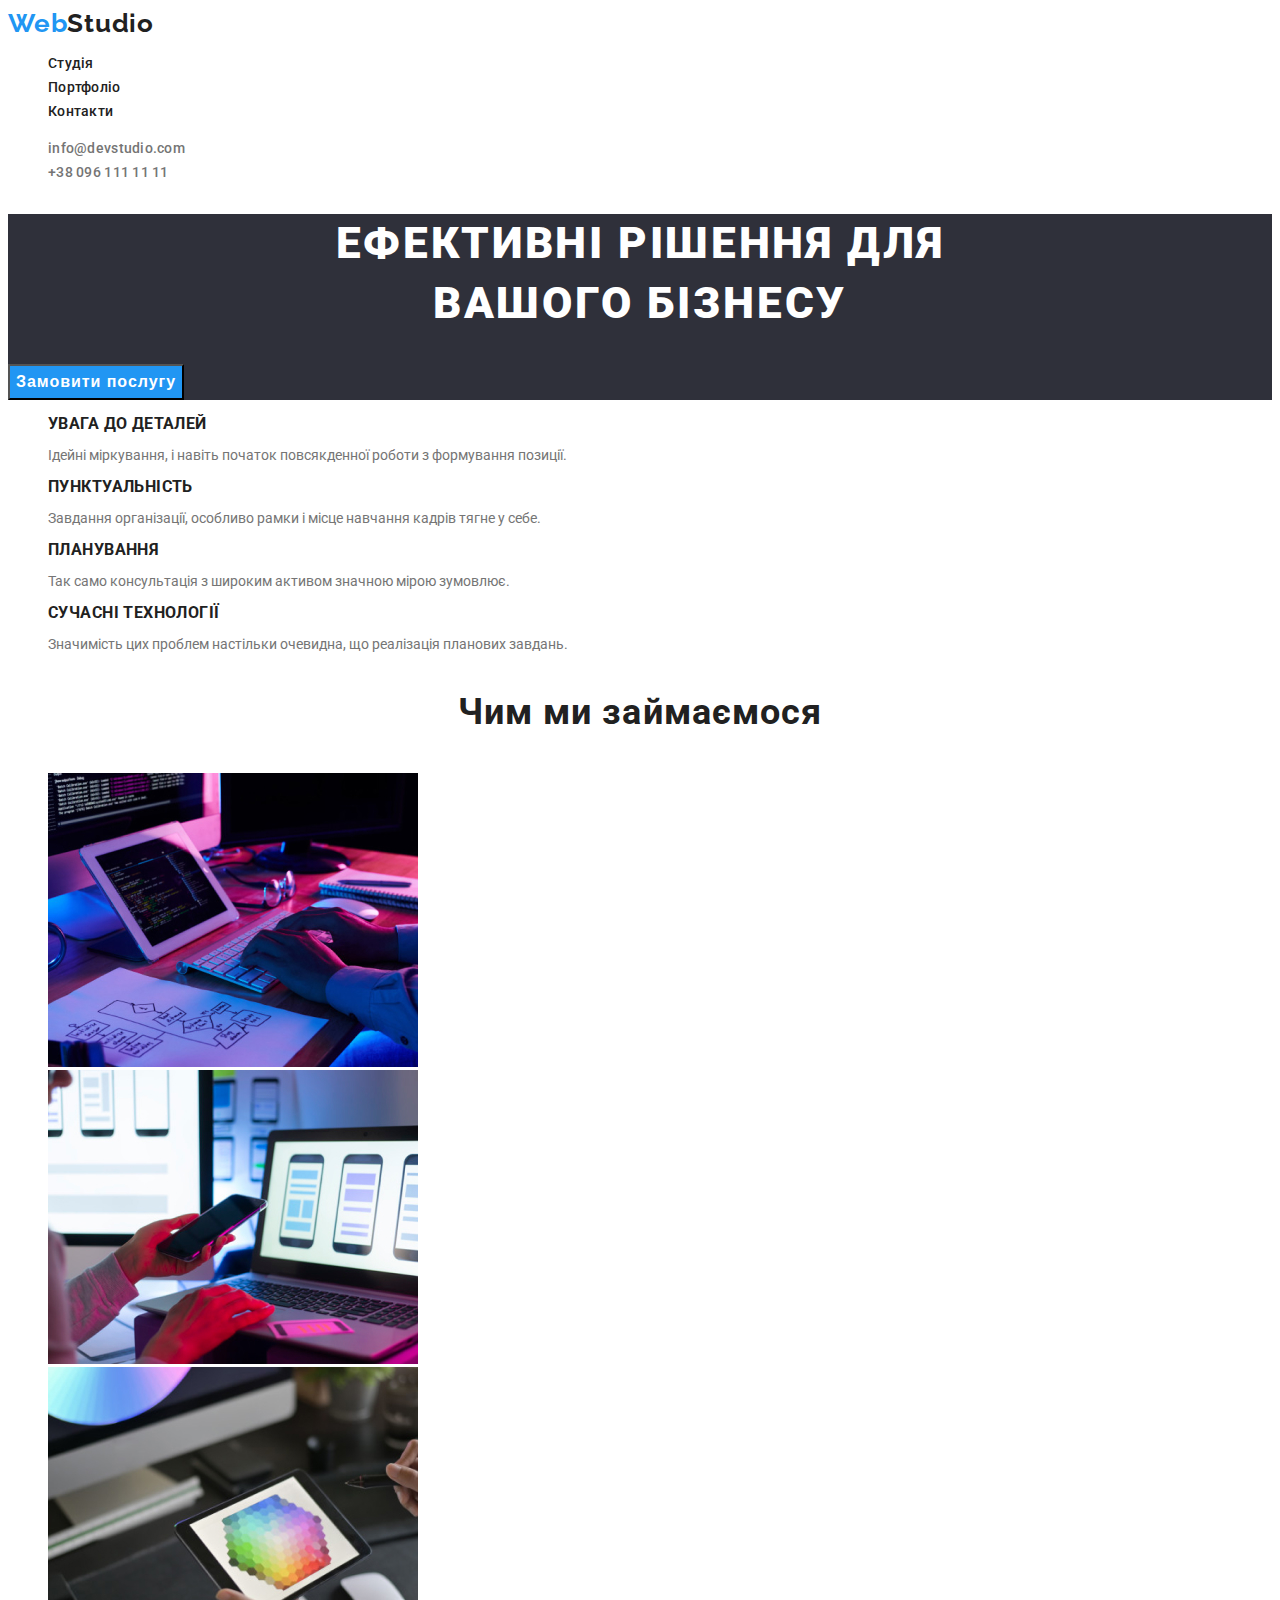
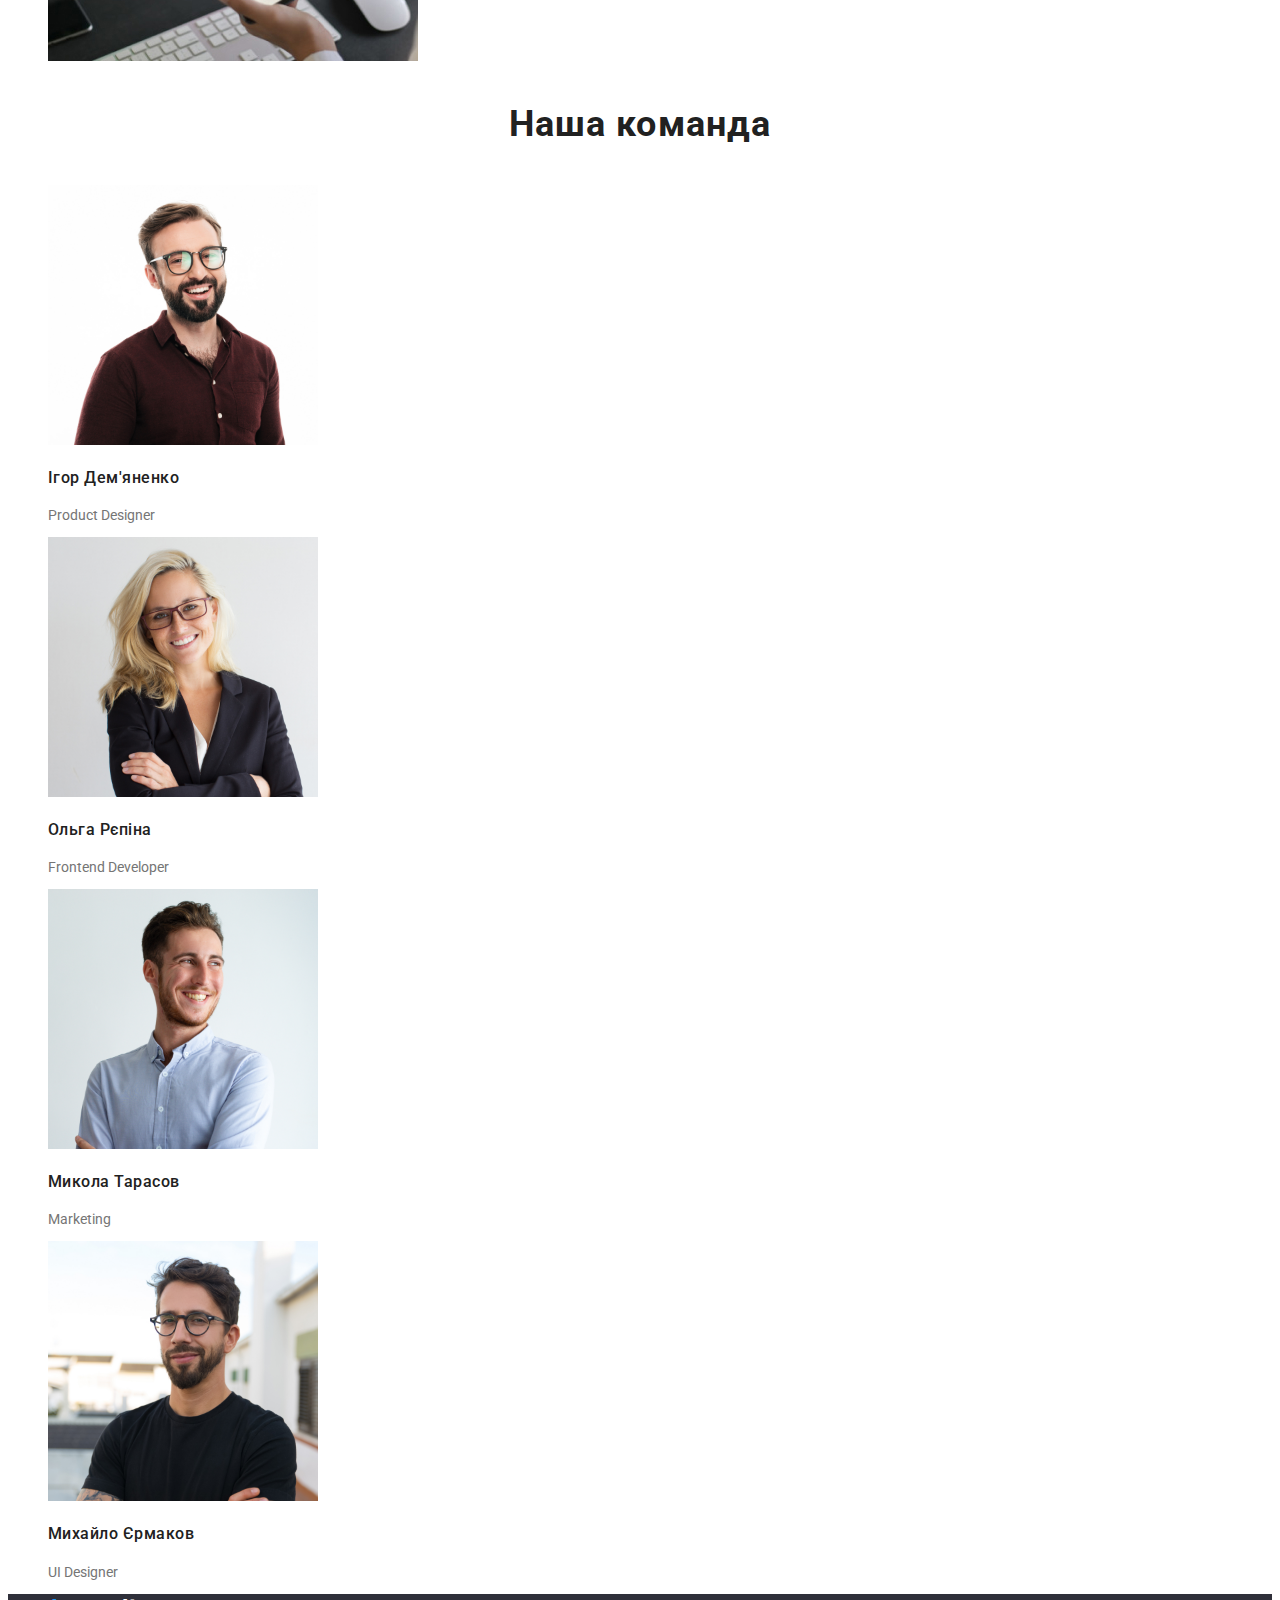
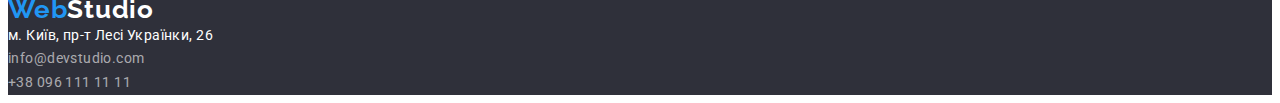
==== commit f6b7275f: "fix: update styles" ====
--- a/index.html
+++ b/index.html
@@ -33,7 +33,7 @@
 
   <section class="hero">
     <h1 class="hero-title">Ефективні рішення для<br>вашого бізнесу</h1>
-    <button type="" class="button">Замовити послугу</button>
+    <button type="button" class="button">Замовити послугу</button>
   </section>
 
   <section>
--- a/css/style.css
+++ b/css/style.css
@@ -1,9 +1,9 @@
 :root {
     --primary-grey: #757575;
     --primary-dark: #212121;
-    --accent: #2196F3;
+    --accent: #2196f3;
     --address: rgba(255, 255, 255, 0.60);
-    --white: #FFF;
+    --white: #fff;
 }
 
 ul {
@@ -15,8 +15,6 @@
     font-family: Roboto, sans-serif;
     font-size: 14px;
     font-weight: 400;
-    line-height: 1.7;
-    letter-spacing: 0.42px;
 }
 
 .accent {
@@ -34,8 +32,8 @@
 
 .site-nav .link {
     color: var(--primary-dark);
-    font-size: 14px;
     font-weight: 500;
+    line-height: 1.7;
     letter-spacing: 0.28px;
     text-decoration: none;
 }
@@ -47,8 +45,8 @@
 
 .contact .contact-link {
     color: var(--primary-grey);
-    font-size: 14px;
     font-weight: 500;
+    line-height: 1.7;
     letter-spacing: 0.28px;
     text-decoration: none;
 }
@@ -69,7 +67,7 @@
 }
 
 .hero {
-    background-color: #2F303A;
+    background-color: #2f303a;
 }
 
 .button,
@@ -84,8 +82,6 @@
 }
 
 .section-title.text {
-    font-size: 14px;
-    font-style: normal;
     font-weight: 700;
     line-height: normal;
     letter-spacing: 0.42px;
@@ -96,6 +92,7 @@
     color: var(--primary-dark);
     font-size: 16px;
     font-weight: 500;
+    line-height: 1.7;
     letter-spacing: 0.48px;
 }
 
@@ -103,20 +100,25 @@
     text-align: center;
     font-size: 36px;
     font-weight: 700;
+    line-height: 1.7;
     letter-spacing: 1.08px;
 }
+
 
 .address .address-map {
     color: var(--white);
     font-style: normal;
-    line-height: 24px;
+    line-height: 1.7;
+    letter-spacing: 0.42px;
     text-decoration: none;
+
 }
 
 .address .address-contact {
     color: var(--address);
     font-style: normal;
-    line-height: 24px;
+    line-height: 1.7;
+    letter-spacing: 0.42px;
     text-decoration: none;
 }
 
@@ -132,7 +134,7 @@
 }
 
 .footer {
-    background-color: #2F303A;
+    background-color: #2f303a;
 }
 
 /* Portfolio page */
@@ -140,7 +142,6 @@
 .portfolio-nav .filter-link {
     color: var(--primary-dark);
     text-align: center;
-    font-family: Roboto, sans-serif;
     font-size: 16px;
     font-weight: 500;
     line-height: 1.6;
@@ -150,12 +151,11 @@
 .portfolio-nav .filter-link:focus,
 .portfolio-nav .filter-link:hover {
     color: var(--white);
-    background-color: #2196F3;
+    background-color: #2196f3;
 }
 
 .portfolio-title {
     color: var(--primary-dark);
-    font-family: Roboto, sans-serif;
     font-size: 18px;
     font-weight: 700;
     line-height: 2;
@@ -164,7 +164,6 @@
 
 .portfolio-desc {
     color: var(--primary-grey);
-    font-family: Roboto, sans-serif;
     font-size: 16px;
     font-weight: 400;
     line-height: 1.8;
